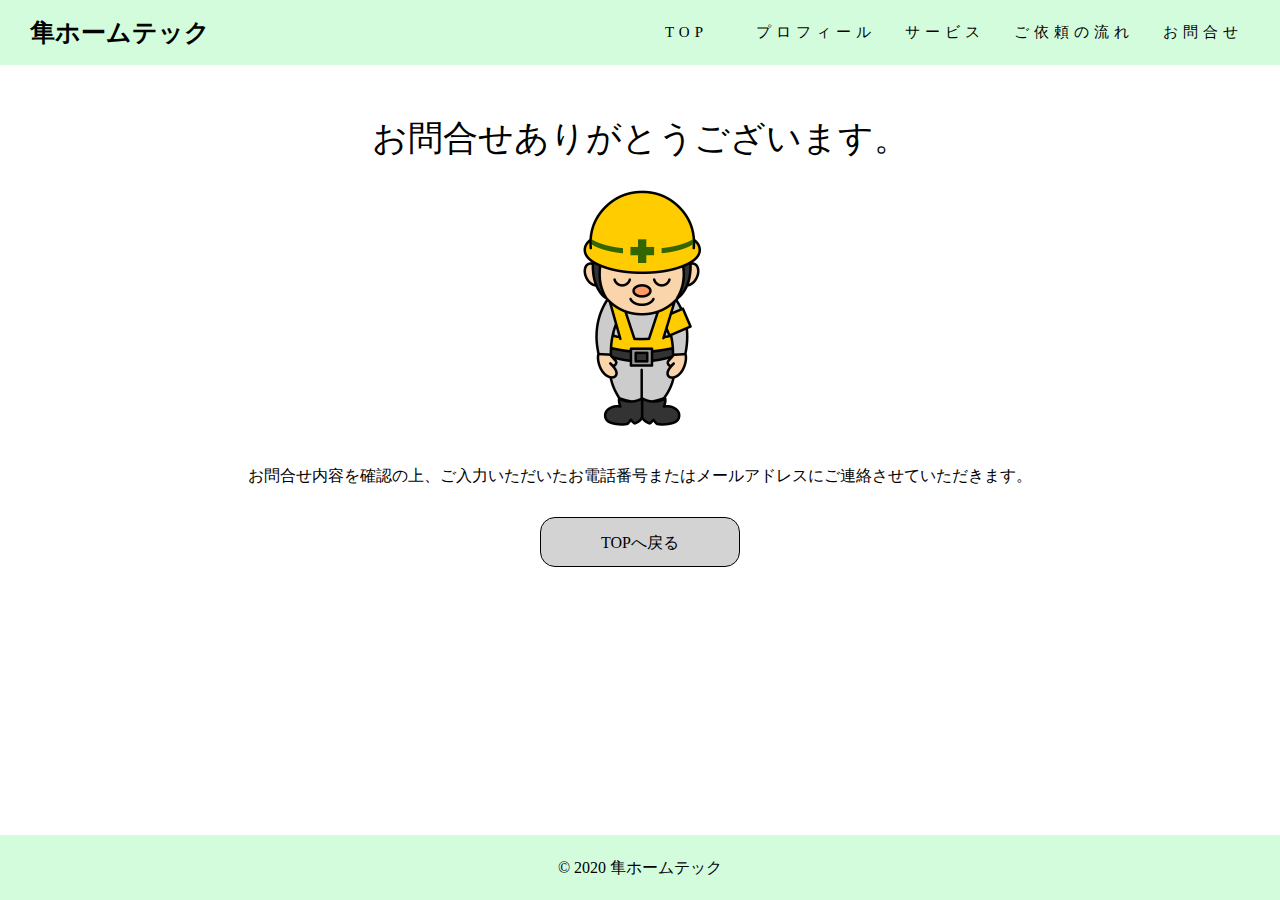
==== thanks.html @ 7f104df2 "Add files via upload" ====
<!DOCTYPE html>
<html>
  <head>
    <meta charset="utf-8">
    <meta name="viewport" content="width=device-width, initial-scale=1.0">
    <title>隼ホームテック</title>
    <link href="https://maxcdn.bootstrapcdn.com/font-awesome/4.7.0/css/font-awesome.min.css" rel="stylesheet" integrity="sha384-wvfXpqpZZVQGK6TAh5PVlGOfQNHSoD2xbE+QkPxCAFlNEevoEH3Sl0sibVcOQVnN" crossorigin="anonymous">
    <link rel="stylesheet" type="text/css" href="thanks_stylesheet.css?20200302">
    <link rel="stylesheet" href="responsive.css?20200302">
    <link href="https://use.fontawesome.com/releases/v5.6.1/css/all.css" rel="stylesheet">
    <script src="https://ajax.googleapis.com/ajax/libs/jquery/2.1.4/jquery.min.js">
    </script>
  </head>
  <body>
    <header>
      <div class="container">
        <div class="header-logo">隼ホームテック</div>
        <div class="header-text">
          <a href="#top">TOP</a>
          <a href="#profile">プロフィール</a>
          <a href="#service">サービス</a>
          <a href="#flow">ご依頼の流れ</a>
          <a href="#contact">お問合せ</a>
        </div>
      </div>
    </header>

    <div class="top-wrapper">
      <div class="container">
        <div class="top">
          <h1 class="main-heading">お問合せありがとうございます。</h1>
          <img src="thanks.png" height="300px">
          <p>お問合せ内容を確認の上、ご入力いただいたお電話番号またはメールアドレスにご連絡させていただきます。</p>
          <a class="back_button" href="index.html">TOPへ戻る</a>
        </div>
      </div>
    </div>

    
    

    <footer>
      <div class="container">
        <p class="copyright">©︎ 2020 隼ホームテック</p>
      </div>

    </footer>

    <script src="script.js">
    </script>

  </body>
</html>
---- thanks_stylesheet.css ----
* {
  box-sizing: border-box;
  margin: 0px;
  padding: 0px;
}

body {
  margin: 0;
  font-family: "Hiragino Kaku Gothic ProN";
}

/*common */
.container {
  width: 100%;
  padding: 0px 15px;
  margin: 0px;
}

.heading {
  text-align: center;
  border-bottom: 1px solid black;
  width: 80%;
  margin: 150px auto 0 auto;
  font-size: 30px;
}

.inner_container {
  display: inline-block;
  width: 50%;
  height: 500px;
  float: left;
  border: 1px solid blue;
}


/*header */
header {
  height: 65px;
  width: 100%;
  background-color: #D3FCDD;
  text-align: center;
  position: fixed;
  z-index: 10;
}

.header-logo {
  float: left;
  color: black;
  line-height: 65px;
  font-size: 25px;
  padding-left: 15px;
  font-weight: bold;
}

.header-text {
  text-align: right;
}

.header-text a {
  color: black;
  font-size: 15px;
  width:10%;
  text-align: center;
  display: inline-block;
  line-height: 65px;
  text-decoration: none;
  letter-spacing: 5px;
  transition: all 1s;
}

.header-text a:hover {
  background-color: #696969;
}

/*top-wrapper */
.top-wrapper {
  height: 600px;
  min-height: 100vh;
  position: relative;
}

.top {
  height: 600px;
  padding-top: 65px;
  text-align: center;
}

.main-heading {
  font-size: 35px;
  font-weight: normal;
  margin-top: 50px;
  text-align: center;
}

.back_button {
  border: 1px solid black;
  border-radius: 15px;
  display: inline-block;
  height: 50px;
  width: 200px;
  line-height: 50px;
  text-decoration: none;
  color: black;
  background-color: lightgray;
  margin-top: 30px;
}



/*footer */
footer {
  height: 65px;
  width: 100%;
  background-color: #D3FCDD;
  text-align: center;
  position: absolute;
  bottom: 0;
}

.copyright {
  line-height: 65px;
}
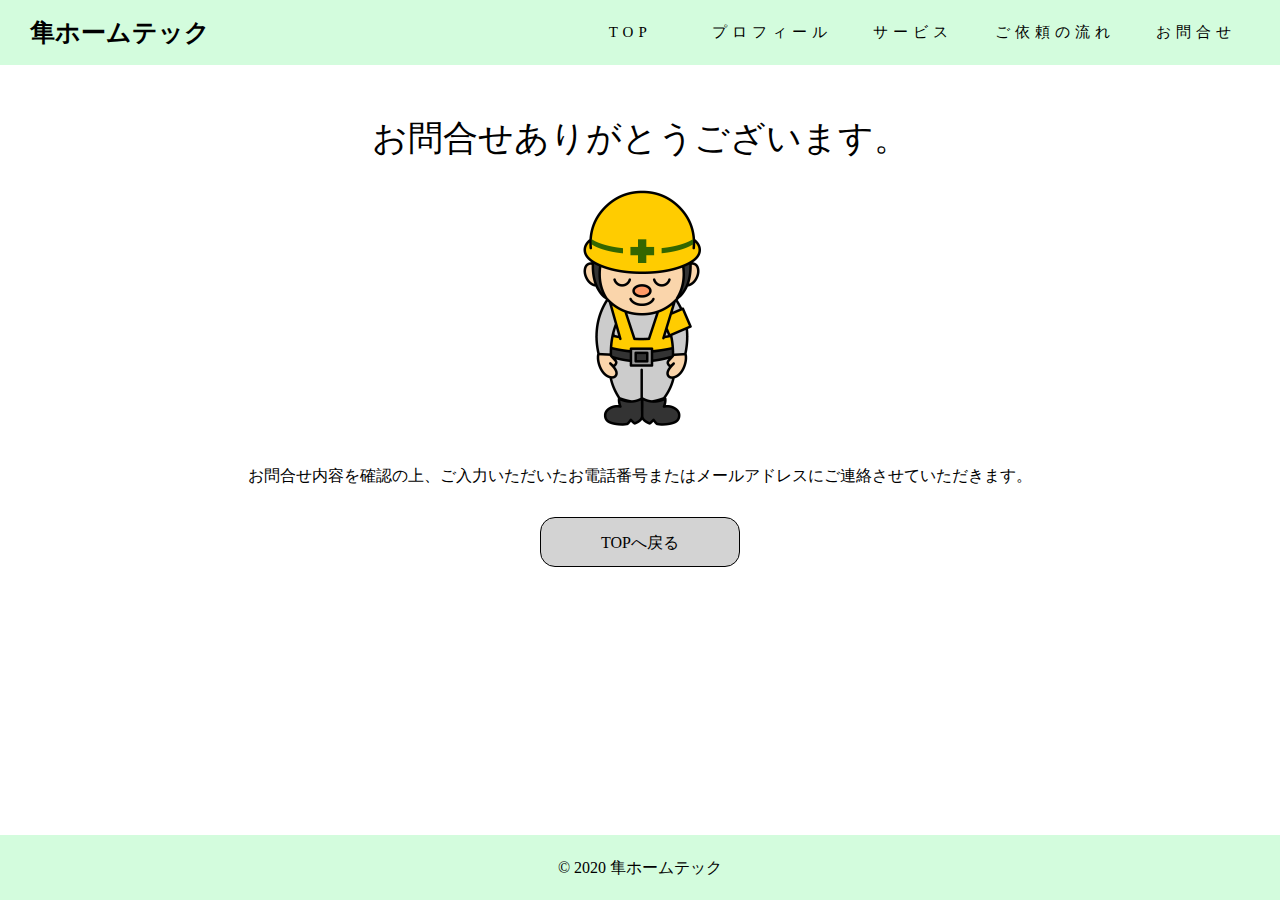
==== commit 4b058f84: "Add files via upload" ====
--- a/thanks.html
+++ b/thanks.html
@@ -16,11 +16,11 @@
       <div class="container">
         <div class="header-logo">隼ホームテック</div>
         <div class="header-text">
-          <a href="#top">TOP</a>
-          <a href="#profile">プロフィール</a>
-          <a href="#service">サービス</a>
-          <a href="#flow">ご依頼の流れ</a>
-          <a href="#contact">お問合せ</a>
+          <a href="index.html#top">TOP</a>
+          <a href="index.html#profile">プロフィール</a>
+          <a href="index.html#service">サービス</a>
+          <a href="index.html#flow">ご依頼の流れ</a>
+          <a href="index.html#contact">お問合せ</a>
         </div>
       </div>
     </header>
--- a/thanks_stylesheet.css
+++ b/thanks_stylesheet.css
@@ -59,17 +59,17 @@
 .header-text a {
   color: black;
   font-size: 15px;
-  width:10%;
+  width:11%;
   text-align: center;
   display: inline-block;
   line-height: 65px;
   text-decoration: none;
   letter-spacing: 5px;
-  transition: all 1s;
+  transition: all 0.5s;
 }
 
 .header-text a:hover {
-  background-color: #696969;
+  opacity: 0.4;
 }
 
 /*top-wrapper */
